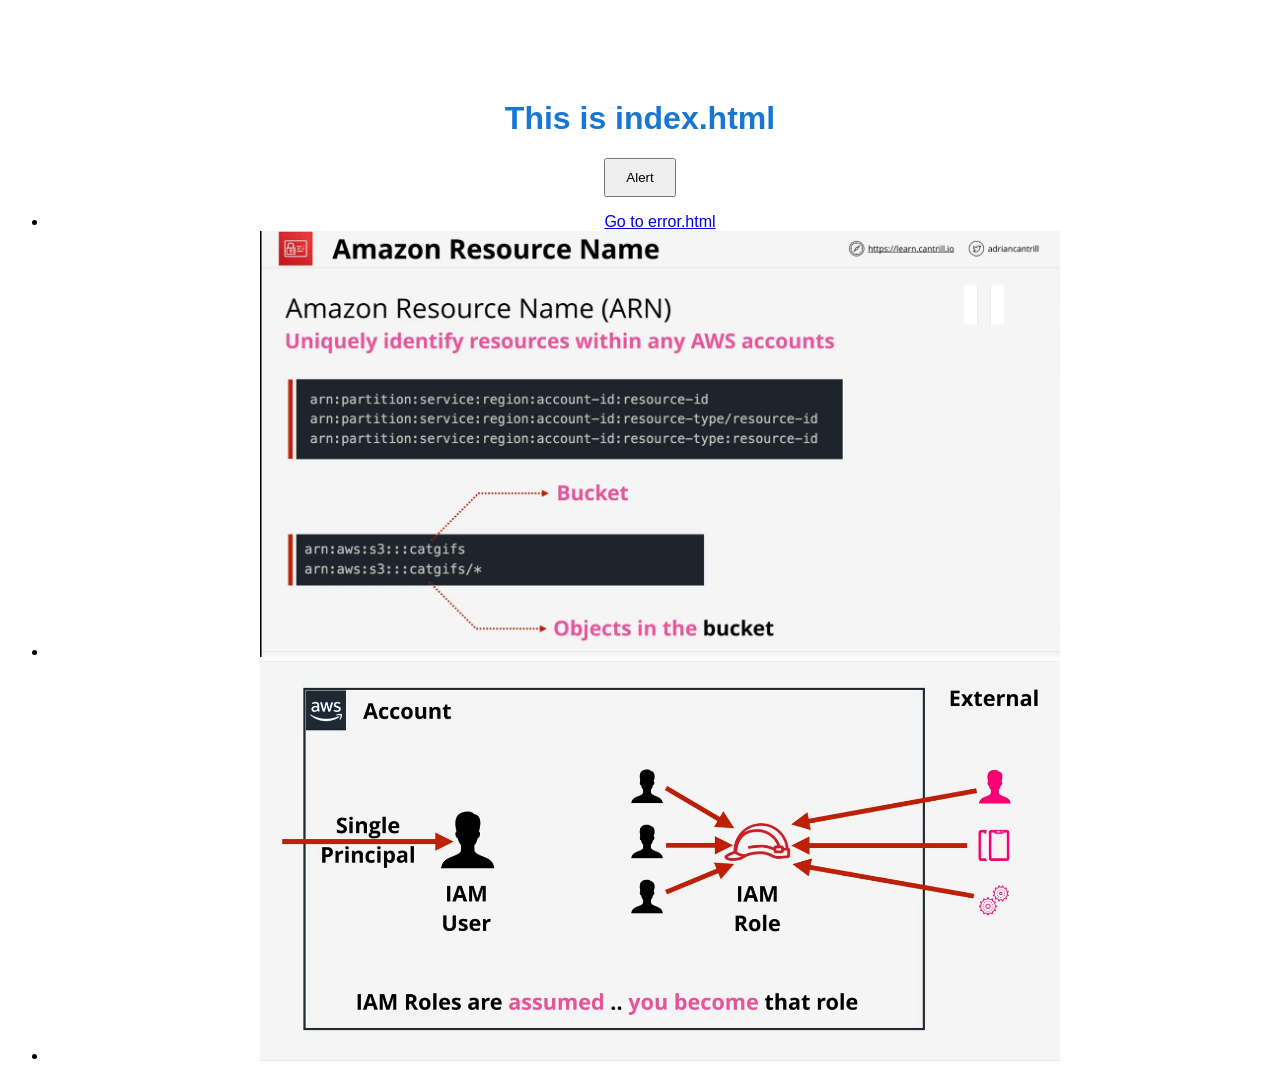
==== index.html @ 889a3c9b "test" ====
<!DOCTYPE html>
<html lang="en">
<head>
    <meta charset="UTF-8">
    <meta name="viewport" content="width=device-width, initial-scale=1.0">
    <title>Document</title>
    <link rel="stylesheet" href="style.css" />
</head>
<body>
    <h1>This is index.html</h1>
    <button> Alert </button>
    <ul>
        <li><a href="error.html">Go to error.html</a></li>
        <li><img src="img/im1.png" alt="Description of image"></li>
        <li><img src="img/im2.png" alt="Description of image"></li>
    </ul>

    <script src="script.js"></script>
</body>
</html>
---- style.css ----
body {
  font-family: Arial, sans-serif;
  text-align: center;
  margin-top: 100px;
}
h1 {
  color: #1977d4;
}

button {
  padding: 10px 20px;
  cursor: pointer;
}

img{
    width: 800px;
    object-fit: contain;
}
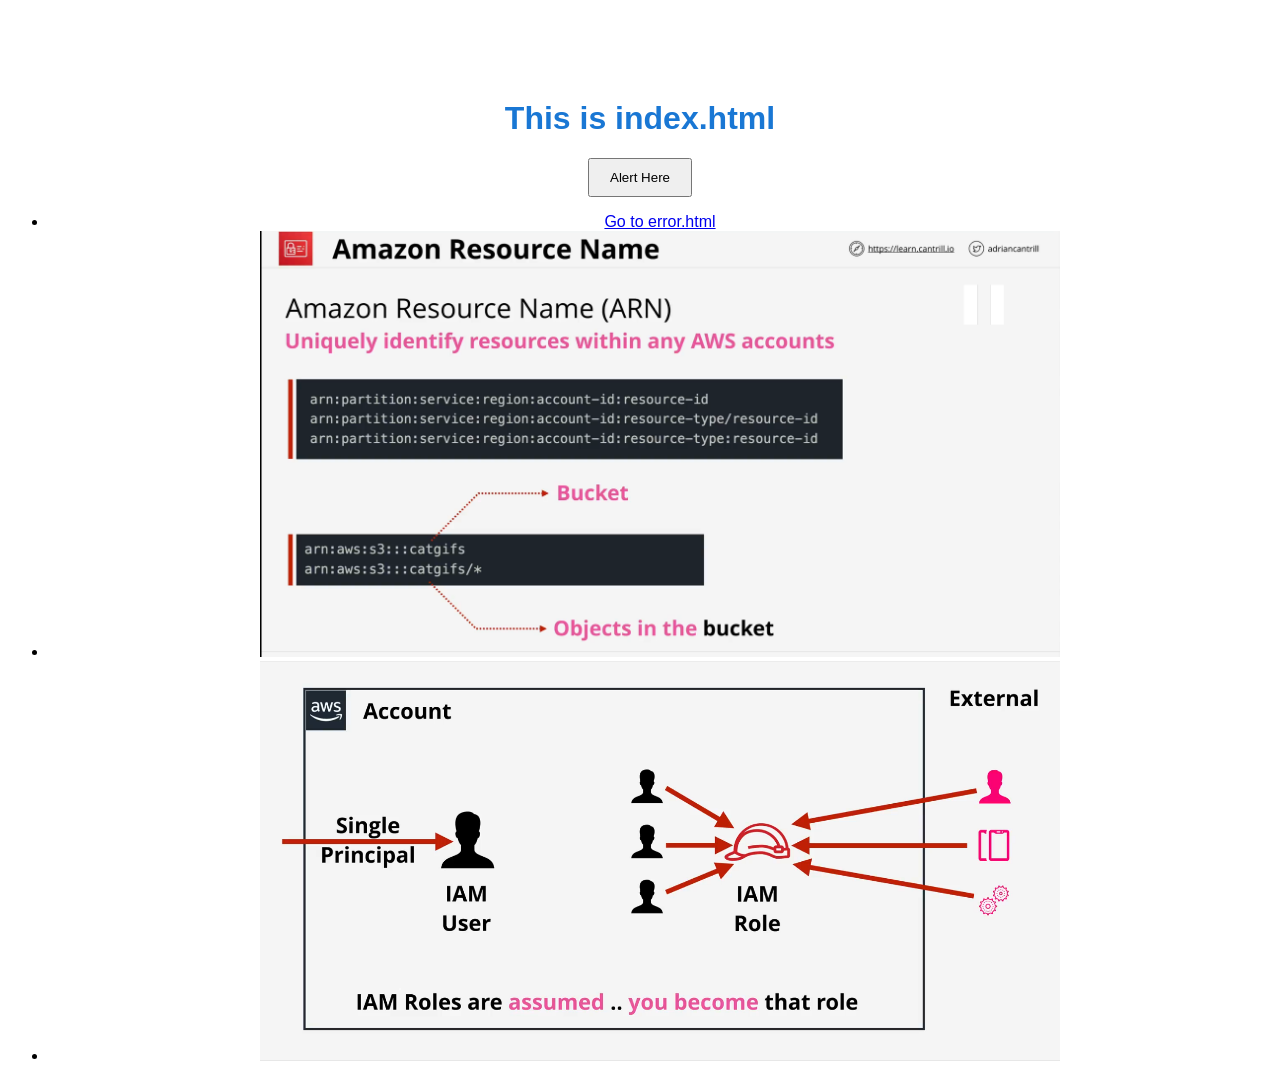
==== commit 9c331ca8: "trigger github actions" ====
--- a/index.html
+++ b/index.html
@@ -8,7 +8,7 @@
 </head>
 <body>
     <h1>This is index.html</h1>
-    <button> Alert </button>
+    <button> Alert Here </button>
     <ul>
         <li><a href="error.html">Go to error.html</a></li>
         <li><img src="img/im1.png" alt="Description of image"></li>
